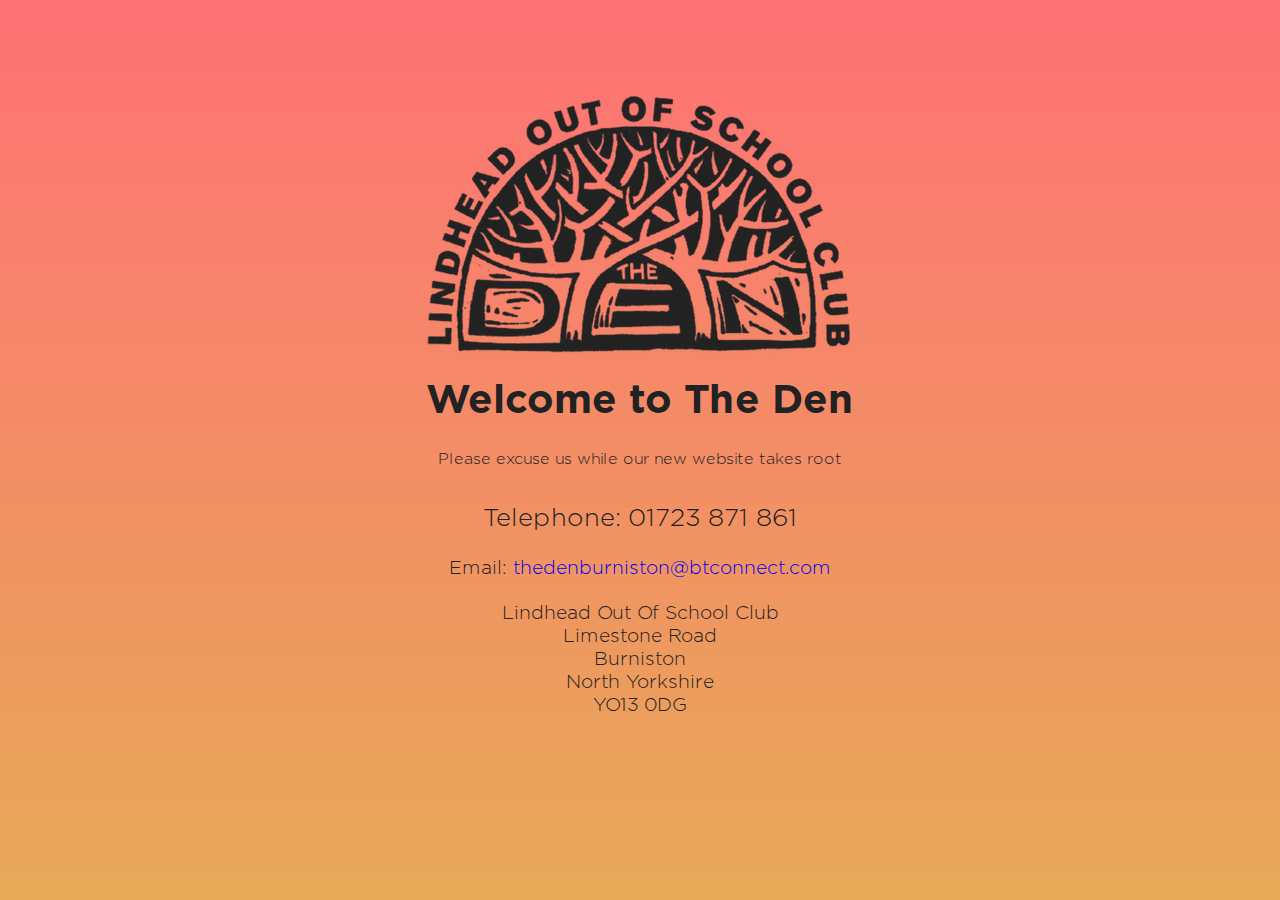
==== index.html @ 20c364f0 "Added website files" ====
<!DOCTYPE html>
<html dir="ltr" lang="en-US">
<head>
    <meta http-equiv="Content-Type" content="text/html; charset=utf-8" />

    <!-- Title & Description: Change the title and description to suit your needs. -->
    <title>The Open Template</title>
    <meta name="description" content="A simple landing page template for your open source projects.">

    <!-- Viewport Meta: Just taming mobile devices like iPads and iPhones. -->
    <meta name="viewport" content="width=device-width, initial-scale=1, user-scalable=0"/>

    <!-- Styles: The primary styles for this template. -->
    <link rel="stylesheet" href="assets/styles/normalize.css" type="text/css" media="screen" />
    <link rel="stylesheet" href="assets/styles/main.css" type="text/css" media="screen" />

    <!-- Colors: Change “palette-dark” to “palette-light” for the alternative “light” color palette. -->
    <link rel="stylesheet" href="assets/styles/pallete-light.css" type="text/css" media="screen" />

    <!-- Mobile: Mobile optimizations for this template. -->
    <link rel="stylesheet" href="assets/styles/mobile.css" type="text/css" media="screen" />

    <!-- Favicon: Change to whatever you like within the “assets/images” folder. -->
    <link rel="shortcut icon" href="assets/images/favicon.png" type="image/x-icon" />
</head>
<body>
    <!-- Header: Your branding and menu. -->
<!--
    <div class="row" id="header">
        <div class="content">
            <h1>The Den</h1>

            <ul id="menu">
                <li><a class="contribute" href="#"><span class="icon github"></span>Contribute</a></li>
                <li><a class="button white" href="#">Download <span>v1.2.3</span></a></li>
            </ul>
        </div>
    </div>
-->

    <!-- Intro: Your intro and learn more button. -->
    <div class="row" id="intro">
        <div class="content centered">
	        <span class="logo">
                <img src="assets/images/logo.png" />
            </span>
            <h2><strong>Welcome to The Den</strong></h2>
            <p>Please excuse us while our new website takes root</p>
            <h3>Telephone: 01723 871 861</h3>
            <h4>Email: <a href="mailto:thedenburniston@btconnect.com">thedenburniston@btconnect.com</a></h4>
            <h4>Lindhead Out Of School Club<br />
	            Limestone Road<br />
	            Burniston<br />
	            North Yorkshire<br />
	            YO13 0DG
            </h4>
            
        </div>
    </div>
  
    <!-- Features: Add your own project features here. -->
<!--
    <div class="row" id="features">
        <div class="content">
            <div class="feature">
                <div class="copy">
                    <span class="icon design"></span>
                    <h3>Modern Design</h3>
                    <p>Open is elegant, functional and clean including everything you need on one single page.</p>
                </div>
            </div>

            <div class="feature">
                <div class="copy">
                    <span class="icon codebase"></span>
                    <h3>Modern Code</h3>
                    <p>Open employs the latest development techniques including HTML5, CSS3 and Javascript.</p>
                </div>
            </div>

            <div class="feature">
                <div class="copy">
                    <span class="icon responsive"></span>
                    <h3>Perfectly Responsive</h3>
                    <p>Open was meticulously crafted to look perfect on any screen, no matter the size or shape.</p>
                </div>
            </div>

            <div class="feature">
                <div class="copy">
                    <span class="icon focused"></span>
                    <h3>Focused</h3>
                    <p>Open includes the features and functionality you need for your project, and nothing more.</p>
                </div>
            </div>

            <div class="feature">
                <div class="copy">
                    <span class="icon browsers"></span>
                    <h3>Browser Friendly</h3>
                    <p>Open is compatible with all modern browsers including Chrome, Safari, FireFox &amp; IE.</p>
                </div>
            </div>

            <div class="feature">
                <div class="copy">
                    <span class="icon seo"></span>
                    <h3>Search Friendly</h3>
                    <p>Open has been developed with essential search engine related best practices and standards.</p>
                </div>
            </div>
        </div>
    </div>
-->

    <!-- Footer: Update your footer text and links here. -->
<!--
    <div class="row" id="footer">
        <div class="content">
            <span>Crafted with passion somewhere by <a href="#">You</a>.</span>

            <ul>
                <li class="twitter"><a href="https://twitter.com/yourtwitter" target="_blank">Twitter</a></li>
                <li class="facebook"><a href="https://facebook.com/yourfacebook" target="_blank">Facebook</a></li>
                <li class="email"><a href="mailto:you@youremail.com">Email</a></li>
            </ul>
        </div>
    </div>
-->

    <!-- Required Scripts: Not too much needed for this template. -->
    <script src="https://code.jquery.com/jquery-2.1.3.min.js" type="text/javascript"></script>
    <script src="assets/scripts/main.js"></script>
</body>
</html>
---- assets/styles/main.css ----
/***********************************************************************************
  
Page Setup
  
************************************************************************************/

html,
body {
    width: 100%;
    height: 100%;
    
    overflow: auto;
}

*, *::before, *::after {
    -moz-box-sizing: border-box; 
    -webkit-box-sizing: border-box; 
    box-sizing: border-box;
}

/***********************************************************************************
  
Typography Setup
  
************************************************************************************/

@font-face {
    font-family: gotham-book;
    src: url('../fonts/gotham-book.ttf')
}

@font-face {
    font-family: gotham-light;
    src: url('../fonts/gotham-light.ttf')
}

@font-face {
    font-family: gotham-bold;
    src: url('../fonts/gotham-bold.ttf')
}

body {
    font-family: 'gotham-light', sans-serif;
    font-size: 16px;
    line-height: 1.5;
    color: #222222;
}

p {
    line-height: 1.5;
}

a {
    text-decoration: none;
    transition-duration: 0.1s;
}

p a,
span a,
strong {
    font-family: 'gotham-bold', sans-serif;
}

/***********************************************************************************
  
Icons
  
************************************************************************************/

@font-face { 
    font-family: "ionicons"; 
    src: url("../icons/ionicons.eot?v=1.4.1"); 
    src: url("../icons/ionicons.eot?v=1.4.1#iefix") format("embedded-opentype"), 
         url("../icons/ionicons.ttf?v=1.4.1") format("truetype"), 
         url("../icons/ionicons.woff?v=1.4.1") format("woff"), 
         url("../icons/ionicons.svg?v=1.4.1#Ionicons") format("svg"); 
    font-weight: normal; 
    font-style: normal; 
}

.icon { 
    display: inline-block; 
    font-family: "ionicons"; 
    speak: none; 
    font-style: normal; 
    font-weight: normal; 
    font-variant: normal; 
    text-transform: none; 
    text-rendering: auto; 
    line-height: 1; 
    -webkit-font-smoothing: antialiased; 
    -moz-osx-font-smoothing: grayscale; 
}

.icon.github:before { content: "\f233"; }
.icon.twitter:before { content: "\f243"; }
.icon.facebook:before { content: "\f231"; }
.icon.menu:before { content: "\f20e"; }
.icon.close:before { content: "\f12a"; }
.icon.responsive:before { content: "\f1f9"; }
.icon.codebase:before { content: "\f271"; }
.icon.design:before { content: "\f160"; }
.icon.focused:before { content: "\f1a2"; }
.icon.browsers:before { content: "\f1d4"; }
.icon.seo:before { content: "\f1f7"; }
.icon.customize:before { content: "\f17d"; }
.icon.services:before { content: "\f15a"; }
.icon.customization:before { content: "\f1e0"; }
.icon.implementation:before { content: "\f184"; }
.icon.hosting:before { content: "\f177"; }
.icon.support:before { content: "\f19c"; }
.icon.edit:before { content: "\f17d"; }
.icon.newsletter:before { content: "\f12e"; }
.icon.wordpress:before { content: "\f248"; }
.icon.video:before { content: "\f1c7"; }

/***********************************************************************************
  
Universal Content Containers
  
************************************************************************************/

.row {
    width: 100%;
    
    float: left;
    
    position: relative;
}

.content {
    width: 1200px;
    
    margin: 0px auto;
    
    position: relative;
}

/***********************************************************************************
  
Buttons
  
************************************************************************************/

.button {
    border-radius: 3px;
    
    font-size: 14px;
    text-align: center;
    line-height: 52px;
    text-transform: uppercase;
    
    height: 50px;
    
    padding: 0 30px;
    
    display: inline-block;
}

.button span {
    font-family: 'gotham-bold', sans-serif;
    text-transform: lowercase;
}

/***********************************************************************************
  
Header
  
************************************************************************************/

#header {
    border-bottom: 1px solid;
    
    height: 100px;
}

#header h1 {
    font-family: 'gotham-bold', sans-serif;
    font-size: 57px;
    line-height: 106px;
    letter-spacing: -2px;
    
    position: absolute;
    top: 0;
    left: 0;
}

#header .logo {
    border-bottom: none;
    
    height: 60px;
    
    position: absolute;
    top: 20px;
    left: 0;
    z-index: 10;
    
    display: none;
}

#header .logo img {
    height: 60px;
}

#header ul {
    font-size: 14px;
    line-height: 102px;
    
    float: right;
}

#header ul li {
    float: left;
    
    position: relative;
    
    margin-left: 40px;
}

#header ul li a.contribute {
    text-transform: uppercase;
}

#header ul li a.contribute .icon {
    font-size: 19px;
    
    position: absolute;
    top: 40px;
    left: -24px;
}

/***********************************************************************************
  
Intro
  
************************************************************************************/

#intro {
	height: 100%;
    padding: 82px 0 100px;
}

#intro img {    
    max-width: 90%;
}

#intro .content {
    text-align: center;
    
    width: 85%;
}

#intro h2 {
    font-size: 2.5em;
    line-height: 1.2;
    
    margin-bottom: 22px;
}

#intro h3 {
    font-size: 1.6em;
    line-height: 1.2;
    
    margin-bottom: 22px;
}

#intro h4 {
    font-size: 1.2em;
    line-height: 1.2;
    
    margin-bottom: 22px;
}

#intro p {
    margin-bottom: 33px;
}

/***********************************************************************************
  
Screenshots
  
************************************************************************************/

#screenshots {
    height: 500px;
}

#screenshots .content {
    height: 100%;
    
    position: absolute;
    bottom: 0;
    left: 50%;
    z-index: 10;
    
    margin-left: -600px;
    
    overflow: hidden;
}

#screenshots .content img {
    border-radius: 6px 6px 0 0;
    
    position: absolute;
}

#screenshots .content img.tablet {
    width: 35%;
    
    top: 100px;
    left: 0;
    z-index: 20;
}

#screenshots .content img.desktop {
    width: 65%;
    
    top: 0;
    left: 20%;
    z-index: 30;
}

#screenshots .content img.mobile {
    width: 20%;
    
    top: 150px;
    right: 0;
    z-index: 40;
}

/***********************************************************************************
  
Features
  
************************************************************************************/

#features {
    padding: 100px 0;
}

#features .feature {
    border-right: 1px solid;
    border-bottom: 1px solid;
    
    font-size: 14px;
    
    width: 33.333333333%;
    
    float: left;
}

#features .feature .copy {
    padding: 40px 40px 63px;
}

#features .feature .icon {
    font-size: 30px;
    
    margin-bottom: 12px;
}

#features .feature h3 {
    font-size: 18px;
    line-height: 1.4;
        
    margin-bottom: 12px;
}

/***********************************************************************************
  
Footer
  
************************************************************************************/

#footer {
    font-size: 14px;
    line-height: 80px;
    
    height: 80px;
}

#footer span {
    float: left; 
}

#footer ul {
    float: right;
}

#footer ul li {
    float: left;
    
    margin-left: 10px;
}

#footer ul li a:hover {
    border-bottom: 1px solid;
}

#footer li a {
    text-transform: uppercase;
}
---- assets/styles/pallete-light.css ----
/***********************************************************************************

Page Setup

************************************************************************************/

html,
body {
    background-color: #ffffff;
  
}

/***********************************************************************************

Buttons

************************************************************************************/

.button {
    background-color: #404040;

    color: #ffffff;
}

.button:hover {
    background-color: #606060;
}

/***********************************************************************************

Header

************************************************************************************/

#header {
    background-color: #ffffff;

    border-color: #f3f3f3;
}

#header h1 {
    color: #222222;
}

#header ul li a.contribute {
    color: #404040;
}

#header ul li a.contribute:hover,
#header ul li a.contribute:hover .icon {
    color: #606060;
}

/***********************************************************************************

Intro

************************************************************************************/

#intro {
    background-color: #ffffff;
    background: url('../images/gradient.png');
    background-repeat: repeat-x;

/*
    background-image: -webkit-gradient(
  	linear,
  	left top,
  	left bottom,
  	color-stop(0, #FF7176),
  	color-stop(1, #DFBD4D)
      );
      background-image: -o-linear-gradient(bottom, #FF7176 0%, #DFBD4D 100%);
      background-image: -moz-linear-gradient(bottom, #FF7176 0%, #DFBD4D 100%);
      background-image: -webkit-linear-gradient(bottom, #FF7176 0%, #DFBD4D 100%);
      background-image: -ms-linear-gradient(bottom, #FF7176 0%, #DFBD4D 100%);
      background-image: linear-gradient(to bottom, #FF7176 0%, #DFBD4D 100%);
}
*/

#intro h2 {
    color: #222222;
}

#intro p {
    color: #222222;
}

/***********************************************************************************

Screenshots

************************************************************************************/

#screenshots {
    background-color: #ffffff;
}

/***********************************************************************************

Features

************************************************************************************/

#features {
    background-color: #ffffff;
}

#features .feature {
    background-color: #2b2b2b;

    border-color: #252525;
}

#features .feature:hover {
    background-color: #2e2e2e;
}

#features .feature .copy h3 {
    color: #ffffff;
}

#features .feature .copy .icon,
#features .feature .copy p {
    color: #b9b9b9;
}


/***********************************************************************************

Footer

************************************************************************************/

#footer {
    background-color: #ffffff;
}

#footer span,
#footer span a,
#footer ul li a {
    color: #585858;
}

#footer span a:hover,
#footer ul li a:hover {
    color: #cccccc;
}

#footer ul li.twitter a:hover {
    border-color: #00b0ed;
}

#footer ul li.facebook a:hover {
    border-color: #395695;
}

#footer ul li.email a:hover {
    border-color: #d64938;
}
---- assets/styles/mobile.css ----
/***********************************************************************************
  
Universal Content Containers
  
************************************************************************************/

@media (max-width: 1300px) {
    .content {
        width: 1100px;
    }
}

@media (max-width: 1200px) {
    .content {
        width: 1000px;
    }
}

@media (max-width: 1100px) {
    .content {
        width: 900px;
    }
}

@media (max-width: 1000px) {
    .content {
        width: 900px;
    }
}

@media (max-width: 900px) {
    .content {
        width: 800px;
    }
}

@media (max-width: 800px) {
    .content {
        width: 700px;
    }
}

@media (max-width: 700px) {
    .content {
        width: 650px;
    }
}

@media (max-width: 600px) {
    .content {
        width: 550px;
    }
}

@media (max-width: 500px) {
    .content {
        width: 450px;
    }
}

@media (max-width: 400px) {
    .content {
        width: 350px;
    }
}

/***********************************************************************************
  
Header
  
************************************************************************************/

@media (max-width: 800px) {
    #header ul li {
        float: right;
    }
    
    #header li a.contribute {
        display: none;
    }
}

@media (max-width: 600px) {
    #header h1 {
        text-align: center;
        
        width: 100%;
    }
    
    #header ul {
        display: none;
    }
}

/***********************************************************************************
  
Intro
  
************************************************************************************/

@media (max-width: 400px) {
    #intro {
        padding: 62px 0 20px;
    }
    
    #intro .content {
        width: 90%;
    }
}

/***********************************************************************************
  
Screenshots
  
************************************************************************************/

@media (max-width: 1300px) {
    #screenshots .content {
        margin-left: -550px;
    }
}

@media (max-width: 1200px) {
    #screenshots .content {
        margin-left: -500px;
    }
}

@media (max-width: 1100px) {
    #screenshots {
        height: 350px;
    }
    
    #screenshots .content {
        margin-left: -450px;
    }
}

@media (max-width: 1000px) {
    #screenshots .content {
        margin-left: -400px;
    }
}

@media (max-width: 900px) {
    #screenshots {
        height: 300px;
    }
    
    #screenshots .content {
        margin-left: -350px;
    }
}

@media (max-width: 800px) {
    #screenshots .content {
        margin-left: -300px;
    }
}

@media (max-width: 700px) {
    #screenshots .content {
        margin-left: -250px;
    }
}

@media (max-width: 600px) {
    #screenshots {
        height: 225px;
    }
    
    #screenshots .content {
        margin-left: -200px;
    }
    
    #screenshots .content img.tablet {
        display: none;
    }
    
    #screenshots .content img.desktop {
        width: 75%;
        
        left: 0;
    }
    
    #screenshots .content img.mobile {
        width: 30%;
        
        top: 75px;
    }
}

@media (max-width: 500px) {
    #screenshots .content {
        margin-left: -150px;
    }
}

@media (max-width: 400px) {
    #screenshots {
        height: 250px;
    }
    
    #screenshots .content {
        margin-left: -130px;
    }
    
    #screenshots .content img.desktop {
        width: 100%;
    }
    
    #screenshots .content img.mobile {
        display: none;
    }
}

/***********************************************************************************
  
Features
  
************************************************************************************/

@media (max-width: 1000px) {
    #features .feature {
        width: 50%;
    }
}

@media (max-width: 600px) {
    #features .feature {
        width: 100%;
    }
}

@media (max-width: 400px) {
    #features {
        padding: 80px 0 30px;
    }
}

/***********************************************************************************
  
Footer
  
************************************************************************************/

@media (max-width: 700px) {
    #footer span {
        display: none; 
    }
    
    #footer ul {
        text-align: center;
        
        width: 100%;
        
        float: left;
    }
    
    #footer ul li {
        float: none;
        
        display: inline-block;
        
        margin: 0 5px;
    }
}

@media (max-width: 400px) {
    #footer {
        display: none; 
    }
}
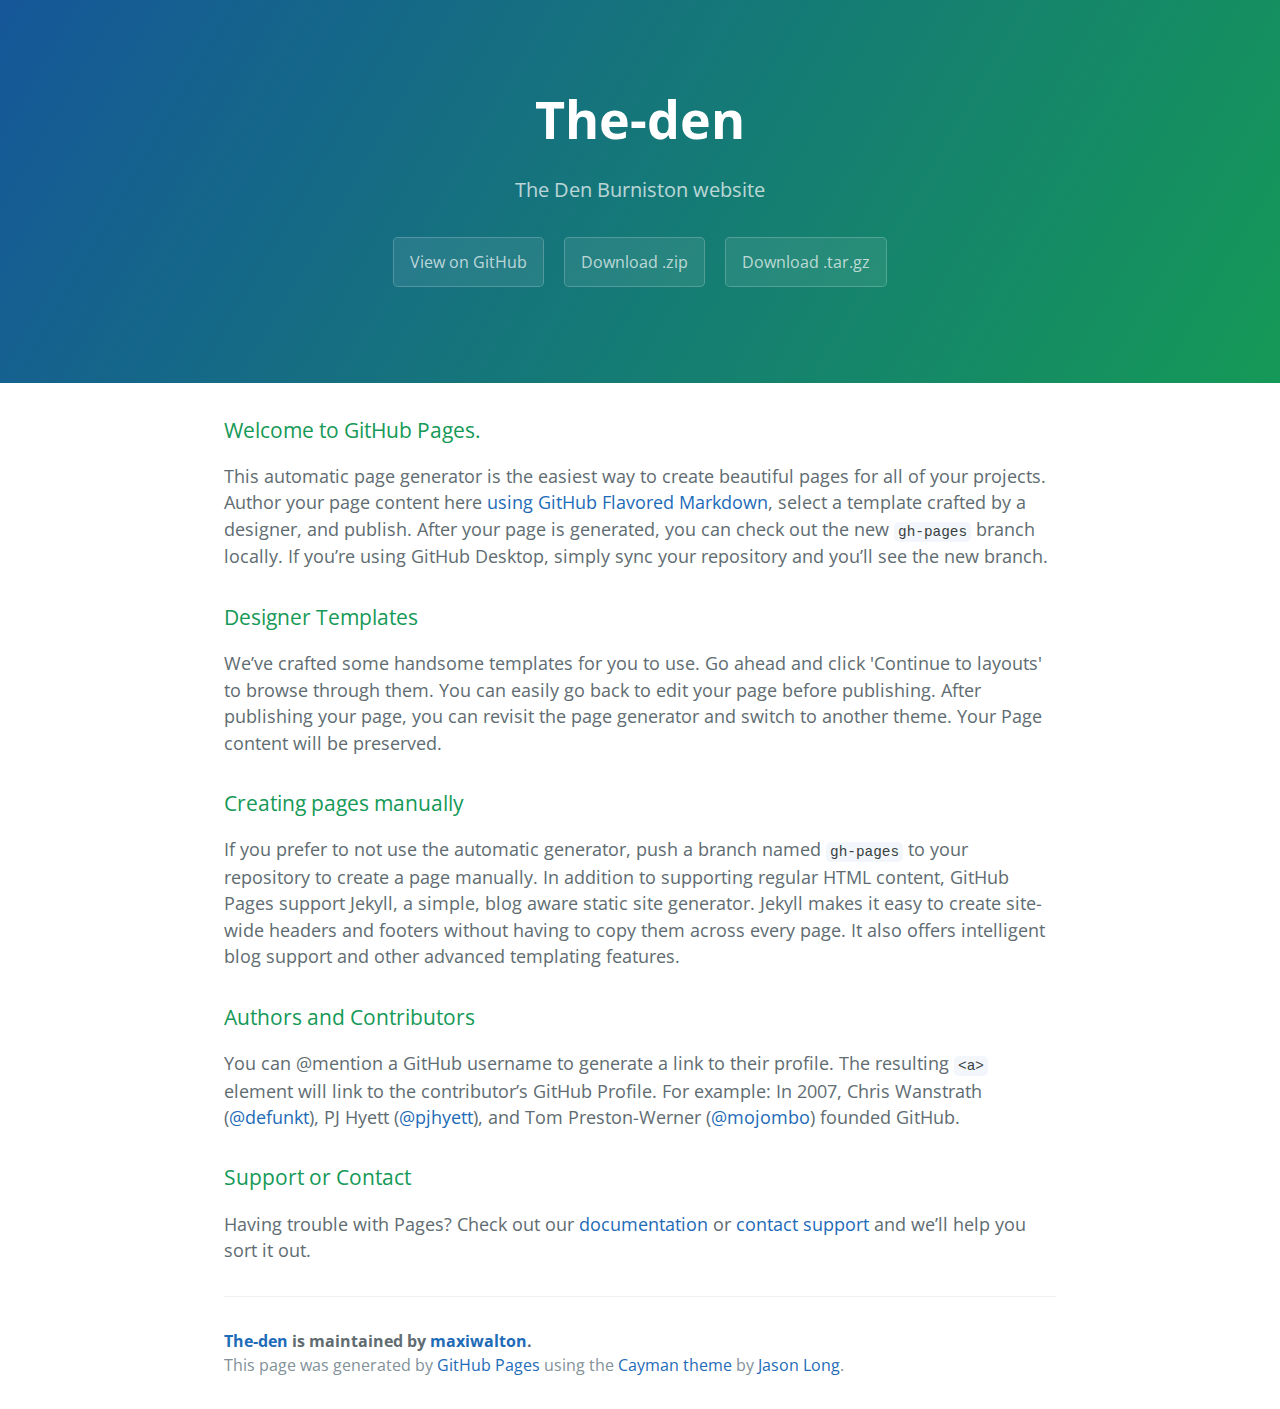
==== commit f0e83968: "Create gh-pages branch via GitHub" ====
--- a/index.html
+++ b/index.html
@@ -1,135 +1,57 @@
 <!DOCTYPE html>
-<html dir="ltr" lang="en-US">
-<head>
-    <meta http-equiv="Content-Type" content="text/html; charset=utf-8" />
+<html lang="en-us">
+  <head>
+    <meta charset="UTF-8">
+    <title>The-den by maxiwalton</title>
+    <meta name="viewport" content="width=device-width, initial-scale=1">
+    <link rel="stylesheet" type="text/css" href="stylesheets/normalize.css" media="screen">
+    <link href='https://fonts.googleapis.com/css?family=Open+Sans:400,700' rel='stylesheet' type='text/css'>
+    <link rel="stylesheet" type="text/css" href="stylesheets/stylesheet.css" media="screen">
+    <link rel="stylesheet" type="text/css" href="stylesheets/github-light.css" media="screen">
+  </head>
+  <body>
+    <section class="page-header">
+      <h1 class="project-name">The-den</h1>
+      <h2 class="project-tagline">The Den Burniston website</h2>
+      <a href="https://github.com/maxiwalton/the-den" class="btn">View on GitHub</a>
+      <a href="https://github.com/maxiwalton/the-den/zipball/master" class="btn">Download .zip</a>
+      <a href="https://github.com/maxiwalton/the-den/tarball/master" class="btn">Download .tar.gz</a>
+    </section>
 
-    <!-- Title & Description: Change the title and description to suit your needs. -->
-    <title>The Open Template</title>
-    <meta name="description" content="A simple landing page template for your open source projects.">
+    <section class="main-content">
+      <h3>
+<a id="welcome-to-github-pages" class="anchor" href="#welcome-to-github-pages" aria-hidden="true"><span aria-hidden="true" class="octicon octicon-link"></span></a>Welcome to GitHub Pages.</h3>
 
-    <!-- Viewport Meta: Just taming mobile devices like iPads and iPhones. -->
-    <meta name="viewport" content="width=device-width, initial-scale=1, user-scalable=0"/>
+<p>This automatic page generator is the easiest way to create beautiful pages for all of your projects. Author your page content here <a href="https://guides.github.com/features/mastering-markdown/">using GitHub Flavored Markdown</a>, select a template crafted by a designer, and publish. After your page is generated, you can check out the new <code>gh-pages</code> branch locally. If you’re using GitHub Desktop, simply sync your repository and you’ll see the new branch.</p>
 
-    <!-- Styles: The primary styles for this template. -->
-    <link rel="stylesheet" href="assets/styles/normalize.css" type="text/css" media="screen" />
-    <link rel="stylesheet" href="assets/styles/main.css" type="text/css" media="screen" />
+<h3>
+<a id="designer-templates" class="anchor" href="#designer-templates" aria-hidden="true"><span aria-hidden="true" class="octicon octicon-link"></span></a>Designer Templates</h3>
 
-    <!-- Colors: Change “palette-dark” to “palette-light” for the alternative “light” color palette. -->
-    <link rel="stylesheet" href="assets/styles/pallete-light.css" type="text/css" media="screen" />
+<p>We’ve crafted some handsome templates for you to use. Go ahead and click 'Continue to layouts' to browse through them. You can easily go back to edit your page before publishing. After publishing your page, you can revisit the page generator and switch to another theme. Your Page content will be preserved.</p>
 
-    <!-- Mobile: Mobile optimizations for this template. -->
-    <link rel="stylesheet" href="assets/styles/mobile.css" type="text/css" media="screen" />
+<h3>
+<a id="creating-pages-manually" class="anchor" href="#creating-pages-manually" aria-hidden="true"><span aria-hidden="true" class="octicon octicon-link"></span></a>Creating pages manually</h3>
 
-    <!-- Favicon: Change to whatever you like within the “assets/images” folder. -->
-    <link rel="shortcut icon" href="assets/images/favicon.png" type="image/x-icon" />
-</head>
-<body>
-    <!-- Header: Your branding and menu. -->
-<!--
-    <div class="row" id="header">
-        <div class="content">
-            <h1>The Den</h1>
+<p>If you prefer to not use the automatic generator, push a branch named <code>gh-pages</code> to your repository to create a page manually. In addition to supporting regular HTML content, GitHub Pages support Jekyll, a simple, blog aware static site generator. Jekyll makes it easy to create site-wide headers and footers without having to copy them across every page. It also offers intelligent blog support and other advanced templating features.</p>
 
-            <ul id="menu">
-                <li><a class="contribute" href="#"><span class="icon github"></span>Contribute</a></li>
-                <li><a class="button white" href="#">Download <span>v1.2.3</span></a></li>
-            </ul>
-        </div>
-    </div>
--->
+<h3>
+<a id="authors-and-contributors" class="anchor" href="#authors-and-contributors" aria-hidden="true"><span aria-hidden="true" class="octicon octicon-link"></span></a>Authors and Contributors</h3>
 
-    <!-- Intro: Your intro and learn more button. -->
-    <div class="row" id="intro">
-        <div class="content centered">
-	        <span class="logo">
-                <img src="assets/images/logo.png" />
-            </span>
-            <h2><strong>Welcome to The Den</strong></h2>
-            <p>Please excuse us while our new website takes root</p>
-            <h3>Telephone: 01723 871 861</h3>
-            <h4>Email: <a href="mailto:thedenburniston@btconnect.com">thedenburniston@btconnect.com</a></h4>
-            <h4>Lindhead Out Of School Club<br />
-	            Limestone Road<br />
-	            Burniston<br />
-	            North Yorkshire<br />
-	            YO13 0DG
-            </h4>
-            
-        </div>
-    </div>
+<p>You can @mention a GitHub username to generate a link to their profile. The resulting <code>&lt;a&gt;</code> element will link to the contributor’s GitHub Profile. For example: In 2007, Chris Wanstrath (<a href="https://github.com/defunkt" class="user-mention">@defunkt</a>), PJ Hyett (<a href="https://github.com/pjhyett" class="user-mention">@pjhyett</a>), and Tom Preston-Werner (<a href="https://github.com/mojombo" class="user-mention">@mojombo</a>) founded GitHub.</p>
+
+<h3>
+<a id="support-or-contact" class="anchor" href="#support-or-contact" aria-hidden="true"><span aria-hidden="true" class="octicon octicon-link"></span></a>Support or Contact</h3>
+
+<p>Having trouble with Pages? Check out our <a href="https://help.github.com/pages">documentation</a> or <a href="https://github.com/contact">contact support</a> and we’ll help you sort it out.</p>
+
+      <footer class="site-footer">
+        <span class="site-footer-owner"><a href="https://github.com/maxiwalton/the-den">The-den</a> is maintained by <a href="https://github.com/maxiwalton">maxiwalton</a>.</span>
+
+        <span class="site-footer-credits">This page was generated by <a href="https://pages.github.com">GitHub Pages</a> using the <a href="https://github.com/jasonlong/cayman-theme">Cayman theme</a> by <a href="https://twitter.com/jasonlong">Jason Long</a>.</span>
+      </footer>
+
+    </section>
+
   
-    <!-- Features: Add your own project features here. -->
-<!--
-    <div class="row" id="features">
-        <div class="content">
-            <div class="feature">
-                <div class="copy">
-                    <span class="icon design"></span>
-                    <h3>Modern Design</h3>
-                    <p>Open is elegant, functional and clean including everything you need on one single page.</p>
-                </div>
-            </div>
-
-            <div class="feature">
-                <div class="copy">
-                    <span class="icon codebase"></span>
-                    <h3>Modern Code</h3>
-                    <p>Open employs the latest development techniques including HTML5, CSS3 and Javascript.</p>
-                </div>
-            </div>
-
-            <div class="feature">
-                <div class="copy">
-                    <span class="icon responsive"></span>
-                    <h3>Perfectly Responsive</h3>
-                    <p>Open was meticulously crafted to look perfect on any screen, no matter the size or shape.</p>
-                </div>
-            </div>
-
-            <div class="feature">
-                <div class="copy">
-                    <span class="icon focused"></span>
-                    <h3>Focused</h3>
-                    <p>Open includes the features and functionality you need for your project, and nothing more.</p>
-                </div>
-            </div>
-
-            <div class="feature">
-                <div class="copy">
-                    <span class="icon browsers"></span>
-                    <h3>Browser Friendly</h3>
-                    <p>Open is compatible with all modern browsers including Chrome, Safari, FireFox &amp; IE.</p>
-                </div>
-            </div>
-
-            <div class="feature">
-                <div class="copy">
-                    <span class="icon seo"></span>
-                    <h3>Search Friendly</h3>
-                    <p>Open has been developed with essential search engine related best practices and standards.</p>
-                </div>
-            </div>
-        </div>
-    </div>
--->
-
-    <!-- Footer: Update your footer text and links here. -->
-<!--
-    <div class="row" id="footer">
-        <div class="content">
-            <span>Crafted with passion somewhere by <a href="#">You</a>.</span>
-
-            <ul>
-                <li class="twitter"><a href="https://twitter.com/yourtwitter" target="_blank">Twitter</a></li>
-                <li class="facebook"><a href="https://facebook.com/yourfacebook" target="_blank">Facebook</a></li>
-                <li class="email"><a href="mailto:you@youremail.com">Email</a></li>
-            </ul>
-        </div>
-    </div>
--->
-
-    <!-- Required Scripts: Not too much needed for this template. -->
-    <script src="https://code.jquery.com/jquery-2.1.3.min.js" type="text/javascript"></script>
-    <script src="assets/scripts/main.js"></script>
-</body>
+  </body>
 </html>
--- a/stylesheets/stylesheet.css
+++ b/stylesheets/stylesheet.css
@@ -0,0 +1,245 @@
+* {
+  box-sizing: border-box; }
+
+body {
+  padding: 0;
+  margin: 0;
+  font-family: "Open Sans", "Helvetica Neue", Helvetica, Arial, sans-serif;
+  font-size: 16px;
+  line-height: 1.5;
+  color: #606c71; }
+
+a {
+  color: #1e6bb8;
+  text-decoration: none; }
+  a:hover {
+    text-decoration: underline; }
+
+.btn {
+  display: inline-block;
+  margin-bottom: 1rem;
+  color: rgba(255, 255, 255, 0.7);
+  background-color: rgba(255, 255, 255, 0.08);
+  border-color: rgba(255, 255, 255, 0.2);
+  border-style: solid;
+  border-width: 1px;
+  border-radius: 0.3rem;
+  transition: color 0.2s, background-color 0.2s, border-color 0.2s; }
+  .btn + .btn {
+    margin-left: 1rem; }
+
+.btn:hover {
+  color: rgba(255, 255, 255, 0.8);
+  text-decoration: none;
+  background-color: rgba(255, 255, 255, 0.2);
+  border-color: rgba(255, 255, 255, 0.3); }
+
+@media screen and (min-width: 64em) {
+  .btn {
+    padding: 0.75rem 1rem; } }
+
+@media screen and (min-width: 42em) and (max-width: 64em) {
+  .btn {
+    padding: 0.6rem 0.9rem;
+    font-size: 0.9rem; } }
+
+@media screen and (max-width: 42em) {
+  .btn {
+    display: block;
+    width: 100%;
+    padding: 0.75rem;
+    font-size: 0.9rem; }
+    .btn + .btn {
+      margin-top: 1rem;
+      margin-left: 0; } }
+
+.page-header {
+  color: #fff;
+  text-align: center;
+  background-color: #159957;
+  background-image: linear-gradient(120deg, #155799, #159957); }
+
+@media screen and (min-width: 64em) {
+  .page-header {
+    padding: 5rem 6rem; } }
+
+@media screen and (min-width: 42em) and (max-width: 64em) {
+  .page-header {
+    padding: 3rem 4rem; } }
+
+@media screen and (max-width: 42em) {
+  .page-header {
+    padding: 2rem 1rem; } }
+
+.project-name {
+  margin-top: 0;
+  margin-bottom: 0.1rem; }
+
+@media screen and (min-width: 64em) {
+  .project-name {
+    font-size: 3.25rem; } }
+
+@media screen and (min-width: 42em) and (max-width: 64em) {
+  .project-name {
+    font-size: 2.25rem; } }
+
+@media screen and (max-width: 42em) {
+  .project-name {
+    font-size: 1.75rem; } }
+
+.project-tagline {
+  margin-bottom: 2rem;
+  font-weight: normal;
+  opacity: 0.7; }
+
+@media screen and (min-width: 64em) {
+  .project-tagline {
+    font-size: 1.25rem; } }
+
+@media screen and (min-width: 42em) and (max-width: 64em) {
+  .project-tagline {
+    font-size: 1.15rem; } }
+
+@media screen and (max-width: 42em) {
+  .project-tagline {
+    font-size: 1rem; } }
+
+.main-content :first-child {
+  margin-top: 0; }
+.main-content img {
+  max-width: 100%; }
+.main-content h1, .main-content h2, .main-content h3, .main-content h4, .main-content h5, .main-content h6 {
+  margin-top: 2rem;
+  margin-bottom: 1rem;
+  font-weight: normal;
+  color: #159957; }
+.main-content p {
+  margin-bottom: 1em; }
+.main-content code {
+  padding: 2px 4px;
+  font-family: Consolas, "Liberation Mono", Menlo, Courier, monospace;
+  font-size: 0.9rem;
+  color: #383e41;
+  background-color: #f3f6fa;
+  border-radius: 0.3rem; }
+.main-content pre {
+  padding: 0.8rem;
+  margin-top: 0;
+  margin-bottom: 1rem;
+  font: 1rem Consolas, "Liberation Mono", Menlo, Courier, monospace;
+  color: #567482;
+  word-wrap: normal;
+  background-color: #f3f6fa;
+  border: solid 1px #dce6f0;
+  border-radius: 0.3rem; }
+  .main-content pre > code {
+    padding: 0;
+    margin: 0;
+    font-size: 0.9rem;
+    color: #567482;
+    word-break: normal;
+    white-space: pre;
+    background: transparent;
+    border: 0; }
+.main-content .highlight {
+  margin-bottom: 1rem; }
+  .main-content .highlight pre {
+    margin-bottom: 0;
+    word-break: normal; }
+.main-content .highlight pre, .main-content pre {
+  padding: 0.8rem;
+  overflow: auto;
+  font-size: 0.9rem;
+  line-height: 1.45;
+  border-radius: 0.3rem; }
+.main-content pre code, .main-content pre tt {
+  display: inline;
+  max-width: initial;
+  padding: 0;
+  margin: 0;
+  overflow: initial;
+  line-height: inherit;
+  word-wrap: normal;
+  background-color: transparent;
+  border: 0; }
+  .main-content pre code:before, .main-content pre code:after, .main-content pre tt:before, .main-content pre tt:after {
+    content: normal; }
+.main-content ul, .main-content ol {
+  margin-top: 0; }
+.main-content blockquote {
+  padding: 0 1rem;
+  margin-left: 0;
+  color: #819198;
+  border-left: 0.3rem solid #dce6f0; }
+  .main-content blockquote > :first-child {
+    margin-top: 0; }
+  .main-content blockquote > :last-child {
+    margin-bottom: 0; }
+.main-content table {
+  display: block;
+  width: 100%;
+  overflow: auto;
+  word-break: normal;
+  word-break: keep-all; }
+  .main-content table th {
+    font-weight: bold; }
+  .main-content table th, .main-content table td {
+    padding: 0.5rem 1rem;
+    border: 1px solid #e9ebec; }
+.main-content dl {
+  padding: 0; }
+  .main-content dl dt {
+    padding: 0;
+    margin-top: 1rem;
+    font-size: 1rem;
+    font-weight: bold; }
+  .main-content dl dd {
+    padding: 0;
+    margin-bottom: 1rem; }
+.main-content hr {
+  height: 2px;
+  padding: 0;
+  margin: 1rem 0;
+  background-color: #eff0f1;
+  border: 0; }
+
+@media screen and (min-width: 64em) {
+  .main-content {
+    max-width: 64rem;
+    padding: 2rem 6rem;
+    margin: 0 auto;
+    font-size: 1.1rem; } }
+
+@media screen and (min-width: 42em) and (max-width: 64em) {
+  .main-content {
+    padding: 2rem 4rem;
+    font-size: 1.1rem; } }
+
+@media screen and (max-width: 42em) {
+  .main-content {
+    padding: 2rem 1rem;
+    font-size: 1rem; } }
+
+.site-footer {
+  padding-top: 2rem;
+  margin-top: 2rem;
+  border-top: solid 1px #eff0f1; }
+
+.site-footer-owner {
+  display: block;
+  font-weight: bold; }
+
+.site-footer-credits {
+  color: #819198; }
+
+@media screen and (min-width: 64em) {
+  .site-footer {
+    font-size: 1rem; } }
+
+@media screen and (min-width: 42em) and (max-width: 64em) {
+  .site-footer {
+    font-size: 1rem; } }
+
+@media screen and (max-width: 42em) {
+  .site-footer {
+    font-size: 0.9rem; } }
--- a/stylesheets/github-light.css
+++ b/stylesheets/github-light.css
@@ -0,0 +1,124 @@
+/*
+The MIT License (MIT)
+
+Copyright (c) 2016 GitHub, Inc.
+
+Permission is hereby granted, free of charge, to any person obtaining a copy
+of this software and associated documentation files (the "Software"), to deal
+in the Software without restriction, including without limitation the rights
+to use, copy, modify, merge, publish, distribute, sublicense, and/or sell
+copies of the Software, and to permit persons to whom the Software is
+furnished to do so, subject to the following conditions:
+
+The above copyright notice and this permission notice shall be included in all
+copies or substantial portions of the Software.
+
+THE SOFTWARE IS PROVIDED "AS IS", WITHOUT WARRANTY OF ANY KIND, EXPRESS OR
+IMPLIED, INCLUDING BUT NOT LIMITED TO THE WARRANTIES OF MERCHANTABILITY,
+FITNESS FOR A PARTICULAR PURPOSE AND NONINFRINGEMENT. IN NO EVENT SHALL THE
+AUTHORS OR COPYRIGHT HOLDERS BE LIABLE FOR ANY CLAIM, DAMAGES OR OTHER
+LIABILITY, WHETHER IN AN ACTION OF CONTRACT, TORT OR OTHERWISE, ARISING FROM,
+OUT OF OR IN CONNECTION WITH THE SOFTWARE OR THE USE OR OTHER DEALINGS IN THE
+SOFTWARE.
+
+*/
+
+.pl-c /* comment */ {
+  color: #969896;
+}
+
+.pl-c1 /* constant, variable.other.constant, support, meta.property-name, support.constant, support.variable, meta.module-reference, markup.raw, meta.diff.header */,
+.pl-s .pl-v /* string variable */ {
+  color: #0086b3;
+}
+
+.pl-e /* entity */,
+.pl-en /* entity.name */ {
+  color: #795da3;
+}
+
+.pl-smi /* variable.parameter.function, storage.modifier.package, storage.modifier.import, storage.type.java, variable.other */,
+.pl-s .pl-s1 /* string source */ {
+  color: #333;
+}
+
+.pl-ent /* entity.name.tag */ {
+  color: #63a35c;
+}
+
+.pl-k /* keyword, storage, storage.type */ {
+  color: #a71d5d;
+}
+
+.pl-s /* string */,
+.pl-pds /* punctuation.definition.string, string.regexp.character-class */,
+.pl-s .pl-pse .pl-s1 /* string punctuation.section.embedded source */,
+.pl-sr /* string.regexp */,
+.pl-sr .pl-cce /* string.regexp constant.character.escape */,
+.pl-sr .pl-sre /* string.regexp source.ruby.embedded */,
+.pl-sr .pl-sra /* string.regexp string.regexp.arbitrary-repitition */ {
+  color: #183691;
+}
+
+.pl-v /* variable */ {
+  color: #ed6a43;
+}
+
+.pl-id /* invalid.deprecated */ {
+  color: #b52a1d;
+}
+
+.pl-ii /* invalid.illegal */ {
+  color: #f8f8f8;
+  background-color: #b52a1d;
+}
+
+.pl-sr .pl-cce /* string.regexp constant.character.escape */ {
+  font-weight: bold;
+  color: #63a35c;
+}
+
+.pl-ml /* markup.list */ {
+  color: #693a17;
+}
+
+.pl-mh /* markup.heading */,
+.pl-mh .pl-en /* markup.heading entity.name */,
+.pl-ms /* meta.separator */ {
+  font-weight: bold;
+  color: #1d3e81;
+}
+
+.pl-mq /* markup.quote */ {
+  color: #008080;
+}
+
+.pl-mi /* markup.italic */ {
+  font-style: italic;
+  color: #333;
+}
+
+.pl-mb /* markup.bold */ {
+  font-weight: bold;
+  color: #333;
+}
+
+.pl-md /* markup.deleted, meta.diff.header.from-file */ {
+  color: #bd2c00;
+  background-color: #ffecec;
+}
+
+.pl-mi1 /* markup.inserted, meta.diff.header.to-file */ {
+  color: #55a532;
+  background-color: #eaffea;
+}
+
+.pl-mdr /* meta.diff.range */ {
+  font-weight: bold;
+  color: #795da3;
+}
+
+.pl-mo /* meta.output */ {
+  color: #1d3e81;
+}
+
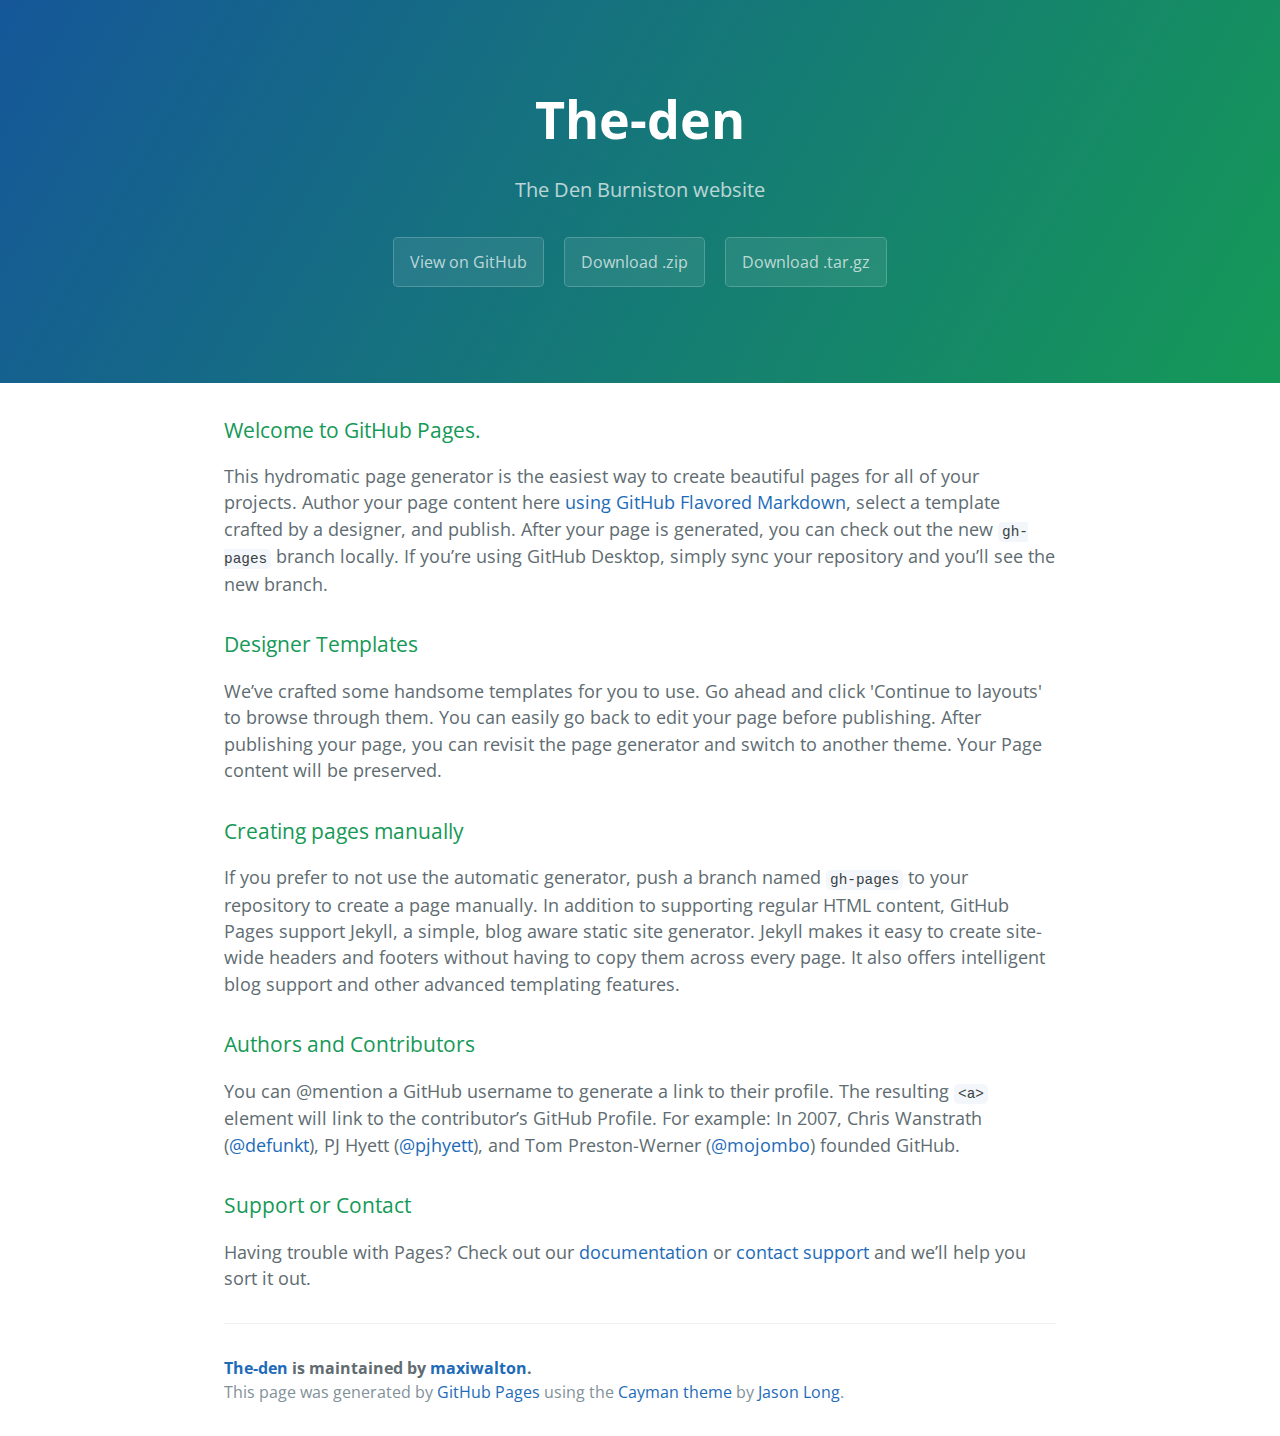
==== commit 86aeabba: "Update index.html" ====
--- a/index.html
+++ b/index.html
@@ -22,7 +22,7 @@
       <h3>
 <a id="welcome-to-github-pages" class="anchor" href="#welcome-to-github-pages" aria-hidden="true"><span aria-hidden="true" class="octicon octicon-link"></span></a>Welcome to GitHub Pages.</h3>
 
-<p>This automatic page generator is the easiest way to create beautiful pages for all of your projects. Author your page content here <a href="https://guides.github.com/features/mastering-markdown/">using GitHub Flavored Markdown</a>, select a template crafted by a designer, and publish. After your page is generated, you can check out the new <code>gh-pages</code> branch locally. If you’re using GitHub Desktop, simply sync your repository and you’ll see the new branch.</p>
+<p>This hydromatic page generator is the easiest way to create beautiful pages for all of your projects. Author your page content here <a href="https://guides.github.com/features/mastering-markdown/">using GitHub Flavored Markdown</a>, select a template crafted by a designer, and publish. After your page is generated, you can check out the new <code>gh-pages</code> branch locally. If you’re using GitHub Desktop, simply sync your repository and you’ll see the new branch.</p>
 
 <h3>
 <a id="designer-templates" class="anchor" href="#designer-templates" aria-hidden="true"><span aria-hidden="true" class="octicon octicon-link"></span></a>Designer Templates</h3>
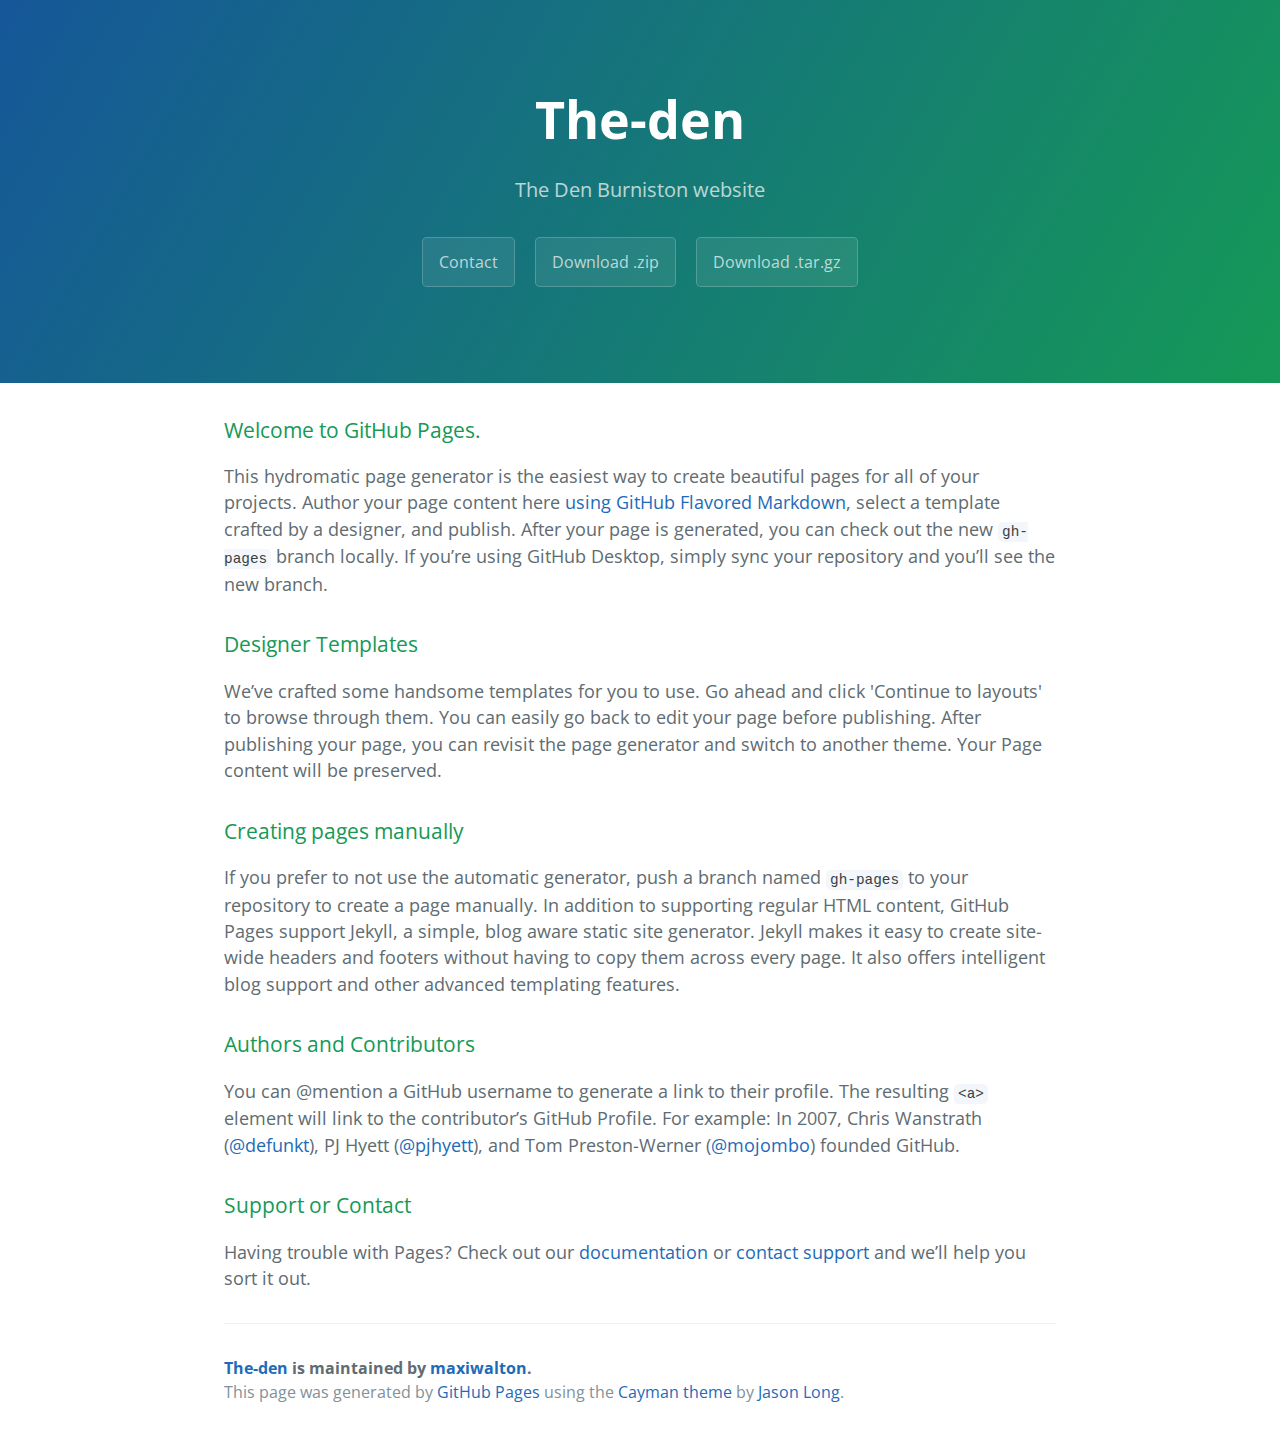
==== commit 02d54c2b: "Update index.html" ====
--- a/index.html
+++ b/index.html
@@ -13,7 +13,7 @@
     <section class="page-header">
       <h1 class="project-name">The-den</h1>
       <h2 class="project-tagline">The Den Burniston website</h2>
-      <a href="https://github.com/maxiwalton/the-den" class="btn">View on GitHub</a>
+      <a href="https://github.com/maxiwalton/the-den/contact" class="btn">Contact</a>
       <a href="https://github.com/maxiwalton/the-den/zipball/master" class="btn">Download .zip</a>
       <a href="https://github.com/maxiwalton/the-den/tarball/master" class="btn">Download .tar.gz</a>
     </section>
